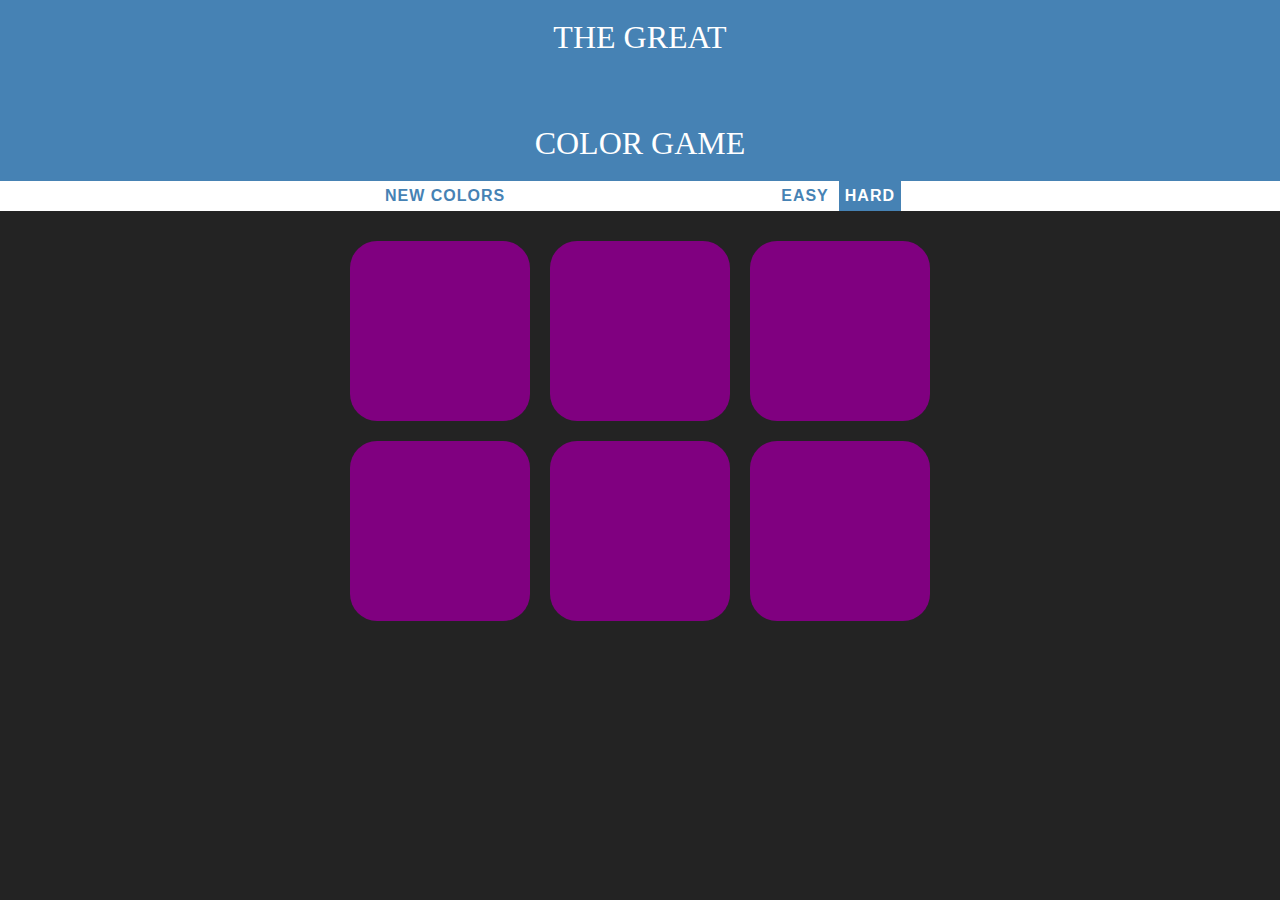
==== index.html @ 0c892508 "Rename colorGame.html to index.html" ====
<!DOCTYPE html>
<html>
<head>
    <title>RGB Color Game</title>
    <link rel="stylesheet" type="text/css" href="colorGame.css">
</head>
<body>

<h1>The Great 
    <br>
    <span id="colorDisplay"></span> 
    <br>
    Color Game</h1>
    
<div id="stripe">
  <button id="reset">New Colors</button>
  <span id="message"></span>
  <button id="easyBtn">Easy</button>
  <button id="hardBtn" class="selected">Hard</button>
</div>
    
<div id="container">
  <div class="square"></div>
  <div class="square"></div>
  <div class="square"></div>
  <div class="square"></div>
  <div class="square"></div>
  <div class="square"></div>
</div>
    
  <script type="text/javascript" src="colorGame2.js"></script>
</body>
</html>
---- colorGame.css ----
/* Type selectors */

body {
    background-color: #232323;
    margin: 0;
    font-family: "Montserrat", "Avenir";
}

h1 {
    color: white;
    text-align: center;
    line-height: 1.1;
    font-weight: normal;
    text-transform: uppercase;
    background-color: steelblue;
    padding: 20px 0;
    margin: 0;   
}

button {
    border: none;
    background: none;
/*    font-family: "Montserrat", "Avenir";*/
    text-transform: uppercase;
    height: 100%;
    font-weight: 700;
    font-size: inherit;
    color: steelblue;
    letter-spacing: 1px;
    outline: none;
    -webkit-transition: all 0.3s;
       -moz-transition: all 0.3s;
            transition: all 0.3s;
}

button:hover {
    background: steelblue;
    color: white;
}

/* Class selectors */

.square {
    width: 30%;
    background: purple;
    border-radius: 15%;
    padding-top: 30%;
    margin: 1.66%;
    float:left;
    -webkit-transition: background 0.5s;
       -moz-transition: background 0.5s;
            transition: background 0.5s;
}

.selected {
    background: steelblue;
    color: white;
}

/* ID selectors */

#container {
    max-width: 600px;
    margin: 20px auto
}

#stripe {
    background-color: white;
    height: 30px;
    text-align: center;
}

#colorDisplay {
    font-size: 200%;
}

#message {
    display: inline-block;
    width: 20%
}
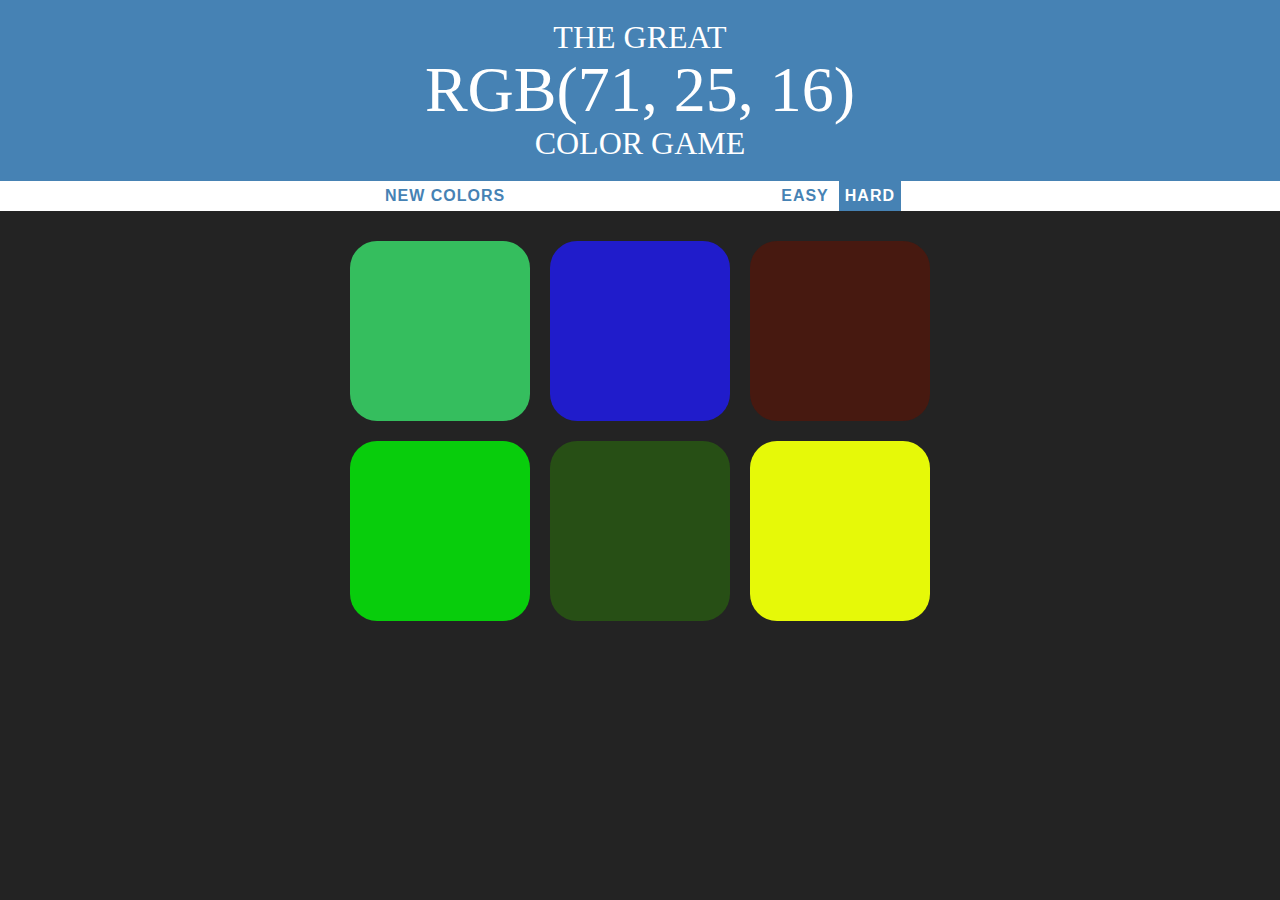
==== commit 53ae159d: "Updated JS source file name" ====
--- a/index.html
+++ b/index.html
@@ -28,6 +28,6 @@
   <div class="square"></div>
 </div>
     
-  <script type="text/javascript" src="colorGame2.js"></script>
+  <script type="text/javascript" src="colorGame.js"></script>
 </body>
 </html>
